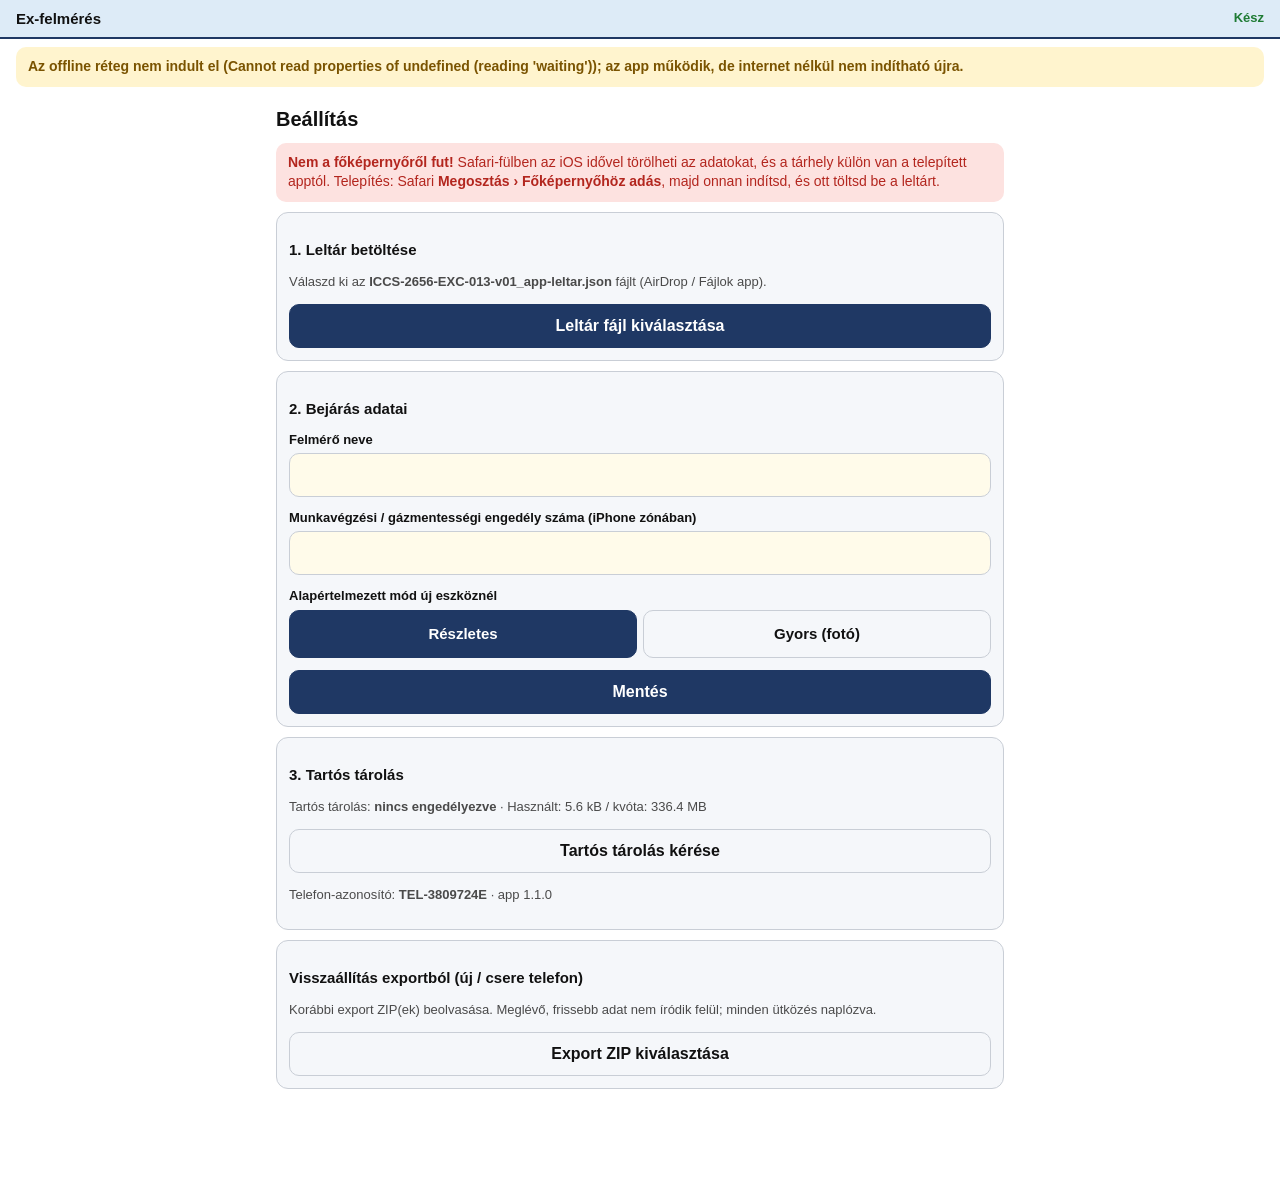
==== index.html @ 754b0298 "Ex-felmérés terepi app v1.1.0 (offline PWA)" ====
<!doctype html>
<html lang="hu">
<head>
<meta charset="utf-8">
<meta name="viewport" content="width=device-width,initial-scale=1,viewport-fit=cover">
<meta name="apple-mobile-web-app-capable" content="yes">
<meta name="mobile-web-app-capable" content="yes">
<meta name="apple-mobile-web-app-status-bar-style" content="default">
<meta name="apple-mobile-web-app-title" content="Ex-felmérés">
<meta name="theme-color" content="#1F3864">
<meta http-equiv="Content-Security-Policy" content="default-src 'self'; script-src 'self'; style-src 'self' 'unsafe-inline'; img-src 'self' blob: data:; connect-src 'self'; worker-src 'self'; manifest-src 'self'; object-src 'none'; base-uri 'self'; form-action 'none'">
<link rel="manifest" href="manifest.webmanifest">
<link rel="apple-touch-icon" href="icons/icon-180.png">
<title>Ex-felmérés</title>
<link rel="stylesheet" href="app.css">
</head>
<body>
<header id="top">
  <div class="brand"><b>Ex-felmérés</b> <span id="docid"></span></div>
  <div id="savestate" class="savestate" aria-live="polite">—</div>
</header>
<div id="banner" class="banner hidden" role="status"></div>
<main id="view"></main>
<div id="modal" class="modal hidden" role="dialog" aria-modal="true"><div class="sheet" id="modalbody"></div></div>
<input type="file" id="camera" accept="image/*" capture="environment" class="hidden">
<input type="file" id="gallery" accept="image/*" multiple class="hidden">
<input type="file" id="jsonfile" accept="application/json,.json" class="hidden">
<input type="file" id="zipfile" accept=".zip,application/zip" multiple class="hidden">
<script src="vendor/jszip.min.js"></script>
<script src="logic.js"></script>
<script src="app.js"></script>
</body>
</html>
---- app.css ----
:root{
  --bg:#FFFFFF; --fg:#111111; --muted:#4A4A4A; --line:#C9CED6; --card:#F5F7FA;
  --acc:#1F3864; --acc-fg:#FFFFFF; --head:#DDEBF7;
  --ok:#1E7B34; --ok-bg:#DFF3E4; --nok:#B3261E; --nok-bg:#FDE2E0; --na:#5F6368; --na-bg:#ECEFF1; --nh:#8A5A00; --nh-bg:#FFF1CC;
  --warn-bg:#FFF4CE; --warn:#7A5300; --inp:#FFFBEA; --on-fg:#FFFFFF;
}
@media (prefers-color-scheme: dark){:root{
  --bg:#121417; --fg:#F2F2F2; --muted:#B8BEC7; --line:#3A404A; --card:#1C2026;
  --acc:#8DB3F0; --acc-fg:#0B1220; --head:#22324D;
  --ok:#7FD99A; --ok-bg:#16301E; --nok:#FF9A92; --nok-bg:#3A1A18; --na:#C2C7CE; --na-bg:#2A2F36; --nh:#F3C969; --nh-bg:#3A2F12;
  --warn-bg:#3A3212; --warn:#F3D27A; --inp:#24231A; --on-fg:#0B1220;
}}
*{box-sizing:border-box}
html,body{margin:0;background:var(--bg);color:var(--fg);font:16px/1.4 -apple-system,BlinkMacSystemFont,"Segoe UI",Roboto,Arial,sans-serif;-webkit-text-size-adjust:100%}
header{position:sticky;top:0;z-index:5;display:flex;justify-content:space-between;align-items:center;gap:8px;
  padding:calc(env(safe-area-inset-top) + 8px) 16px 8px;background:var(--head);border-bottom:2px solid var(--acc)}
.brand{font-size:15px}.brand span{color:var(--muted);font-size:12px}
@media (max-width:480px){.brand span{display:none}}
.savestate{font-size:13px;font-weight:600;white-space:nowrap}
.savestate.ok{color:var(--ok)}.savestate.err{color:var(--nok)}.savestate.busy{color:var(--warn)}
main{padding:12px 16px calc(env(safe-area-inset-bottom) + 96px);max-width:760px;margin:0 auto}
.hidden{display:none!important}
.banner{margin:8px 16px 0;padding:10px 12px;border-radius:10px;background:var(--warn-bg);color:var(--warn);font-weight:600;font-size:14px}
.banner button{margin-top:6px}
h1{font-size:20px;margin:6px 0 10px}h2{font-size:17px;margin:18px 0 8px}h3{font-size:15px;margin:14px 0 6px}
.muted{color:var(--muted);font-size:13px}
.card{background:var(--card);border:1px solid var(--line);border-radius:12px;padding:12px;margin:10px 0}
button,.btn{touch-action:manipulation;appearance:none;border:1px solid var(--line);background:var(--card);color:var(--fg);border-radius:10px;
  min-height:44px;padding:10px 14px;font-size:16px;font-weight:600;cursor:pointer}
button.primary{background:var(--acc);color:var(--acc-fg);border-color:var(--acc)}
button.danger{background:var(--nok-bg);color:var(--nok);border-color:var(--nok)}
button:disabled{opacity:.45}
.row{display:flex;gap:8px;flex-wrap:wrap;align-items:center}
.grow{flex:1 1 auto}
input[type=text],input[type=search],input[type=number],textarea,select{width:100%;font-size:16px;padding:10px 12px;border-radius:10px;
  border:1px solid var(--line);background:var(--inp);color:var(--fg);min-height:44px}
textarea{min-height:84px}
label.f{display:block;font-size:13px;font-weight:700;margin:12px 0 4px}
.search{position:sticky;top:calc(env(safe-area-inset-top) + 52px);z-index:4;background:var(--bg);padding:6px 0 8px}
.search input{font-size:18px;min-height:52px;border:2px solid var(--acc)}
.chips{display:flex;gap:6px;overflow-x:auto;padding:6px 0;-webkit-overflow-scrolling:touch}
.chip{flex:0 0 auto;min-height:44px;padding:6px 14px;border-radius:22px;font-size:14px}
.chips .lbl{align-self:center;flex:0 0 auto}
.chip.on{background:var(--acc);color:var(--acc-fg);border-color:var(--acc)}
.list{list-style:none;margin:0;padding:0}
.item{display:flex;gap:10px;align-items:center;padding:12px 10px;border-bottom:1px solid var(--line);cursor:pointer}
.item:active{background:var(--card)}
.item .grow{min-width:0}.item .t{font-weight:700;font-size:16px;overflow-wrap:anywhere}
.item .d{font-size:13px;color:var(--muted)}
.st{flex:0 0 auto;font-size:12px;font-weight:700;padding:4px 8px;border-radius:8px;white-space:nowrap}
.st.new{background:var(--na-bg);color:var(--na)}.st.wip{background:var(--nh-bg);color:var(--nh)}
.st.done{background:var(--ok-bg);color:var(--ok)}.st.nok{background:var(--nok-bg);color:var(--nok)}.st.evl{background:var(--head);color:var(--acc);border:1px solid var(--acc)}
.kv{display:grid;grid-template-columns:auto 1fr;gap:4px 10px;font-size:14px}.kv b{color:var(--muted);font-weight:600}
.seg{display:grid;grid-template-columns:repeat(4,1fr);gap:6px}
.seg button{min-height:48px;padding:6px 4px;font-size:15px}
.seg.z5{grid-template-columns:repeat(3,1fr)}
.seg button.on.OK{background:var(--ok);color:var(--on-fg);border-color:var(--ok)}
.seg button.on.NOK{background:var(--nok);color:var(--on-fg);border-color:var(--nok)}
.seg button.on.NA{background:var(--na);color:var(--on-fg);border-color:var(--na)}
.seg button.on.NH{background:var(--nh);color:var(--on-fg);border-color:var(--nh)}
.seg button.on.SEL{background:var(--acc);color:var(--acc-fg);border-color:var(--acc)}
.group{border-top:1px solid var(--line);padding:10px 0}
.group .gl{display:flex;justify-content:space-between;align-items:center;gap:8px;margin-bottom:6px;font-weight:700}
.info{min-height:44px;padding:4px 10px;font-size:14px}
.photos{display:grid;grid-template-columns:repeat(4,1fr);gap:6px;margin-top:8px}
.ph{position:relative;aspect-ratio:1/1;border-radius:8px;overflow:hidden;border:1px solid var(--line);background:var(--card)}
.ph img{width:100%;height:100%;object-fit:cover;display:block}
.ph .b{position:absolute;left:4px;bottom:4px;font-size:11px;font-weight:700;padding:2px 5px;border-radius:6px;background:rgba(0,0,0,.65);color:#fff}
.ph .v{position:absolute;right:4px;top:4px;font-size:12px;font-weight:700;padding:1px 5px;border-radius:6px;background:var(--ok);color:var(--on-fg)}.ph .v.x{background:var(--nok)}
.ph.del{opacity:.35}
.camgrid{display:grid;grid-template-columns:1fr 1fr;gap:8px}
.camgrid button{min-height:56px}
.evalgrid{display:grid;grid-template-columns:1fr 1fr 1fr;gap:6px;font-size:12px;text-align:center}
.evalgrid div{padding:8px 4px;border-radius:8px;background:var(--na-bg);font-weight:700}
.evalgrid .M{background:var(--ok-bg);color:var(--ok)}.evalgrid .N{background:var(--nok-bg);color:var(--nok)}.evalgrid .T{background:var(--nh-bg);color:var(--nh)}
.bar{position:fixed;left:0;right:0;bottom:0;z-index:6;display:flex;gap:8px;padding:10px 16px calc(env(safe-area-inset-bottom) + 10px);
  background:var(--bg);border-top:2px solid var(--acc)}
.bar button{flex:1}
.msg{padding:10px 12px;border-radius:10px;margin:8px 0;font-size:14px}
.msg.err{background:var(--nok-bg);color:var(--nok)}.msg.warn{background:var(--warn-bg);color:var(--warn)}.msg.ok{background:var(--ok-bg);color:var(--ok)}
.modal{position:fixed;inset:0;z-index:20;background:rgba(0,0,0,.5);display:flex;align-items:flex-end;justify-content:center}
.sheet{background:var(--bg);color:var(--fg);width:100%;max-width:760px;max-height:88vh;overflow:auto;border-radius:16px 16px 0 0;padding:16px 16px calc(env(safe-area-inset-bottom) + 16px)}
.sheet img{max-width:100%;border-radius:8px}
.progress{height:10px;border-radius:5px;background:var(--na-bg);overflow:hidden}.progress div{height:100%;background:var(--ok)}
.mono{font-family:ui-monospace,Menlo,monospace;font-size:12px;word-break:break-all}
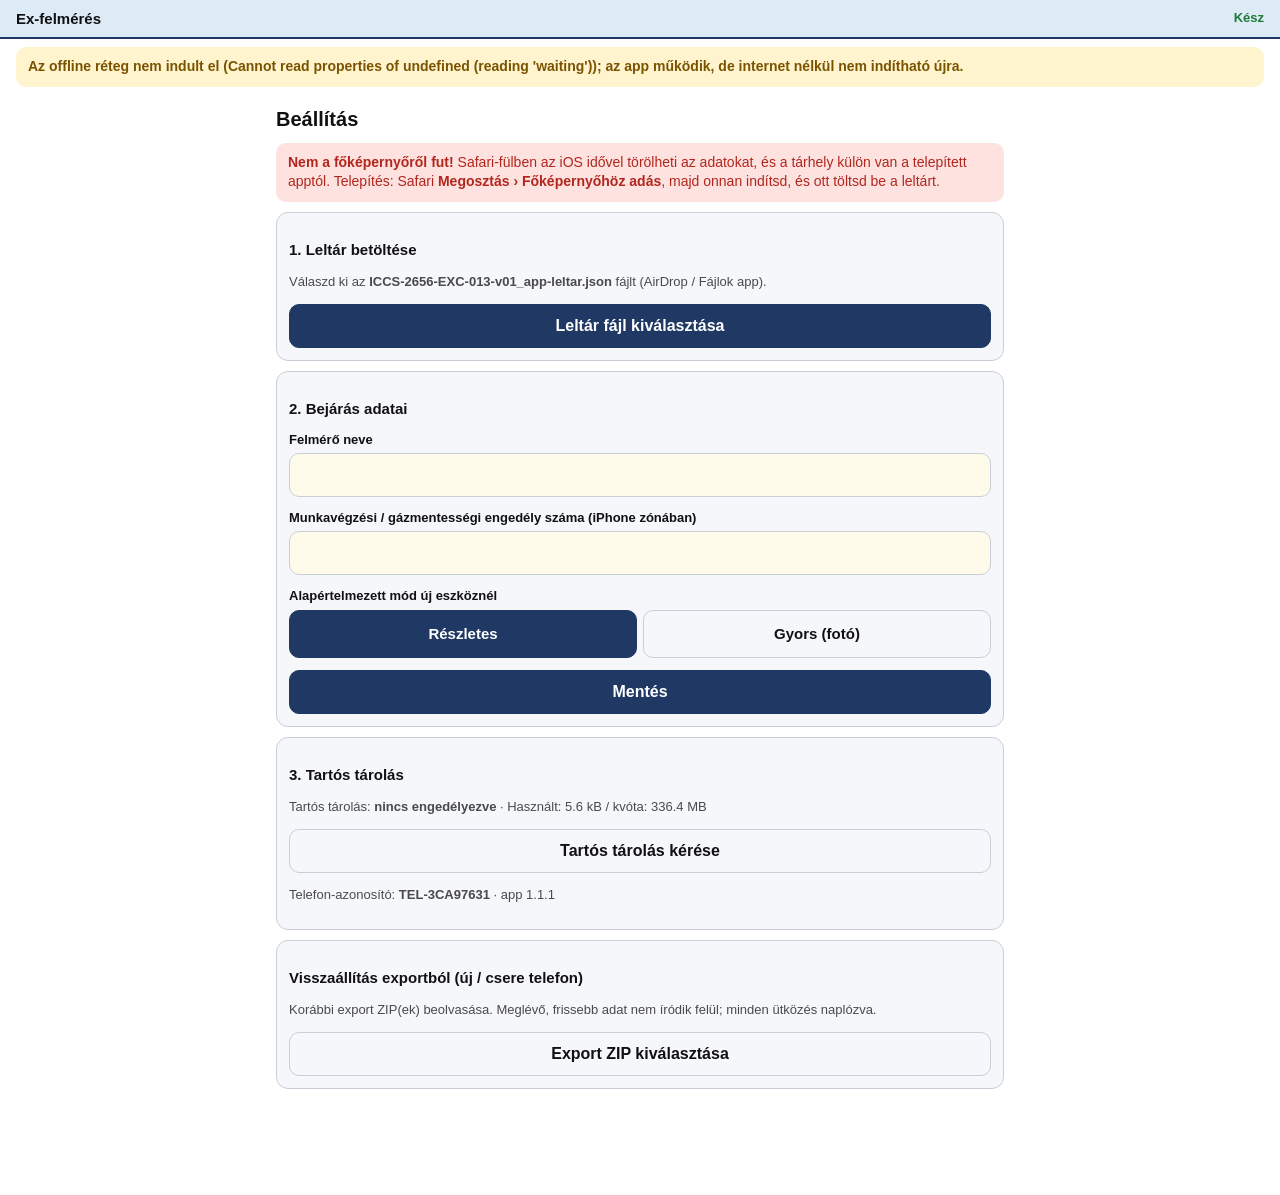
==== commit f0f84ddc: "v1.1.1: favicon" ====
--- a/index.html
+++ b/index.html
@@ -11,6 +11,7 @@
 <meta http-equiv="Content-Security-Policy" content="default-src 'self'; script-src 'self'; style-src 'self' 'unsafe-inline'; img-src 'self' blob: data:; connect-src 'self'; worker-src 'self'; manifest-src 'self'; object-src 'none'; base-uri 'self'; form-action 'none'">
 <link rel="manifest" href="manifest.webmanifest">
 <link rel="apple-touch-icon" href="icons/icon-180.png">
+<link rel="icon" type="image/png" href="icons/icon-192.png">
 <title>Ex-felmérés</title>
 <link rel="stylesheet" href="app.css">
 </head>
